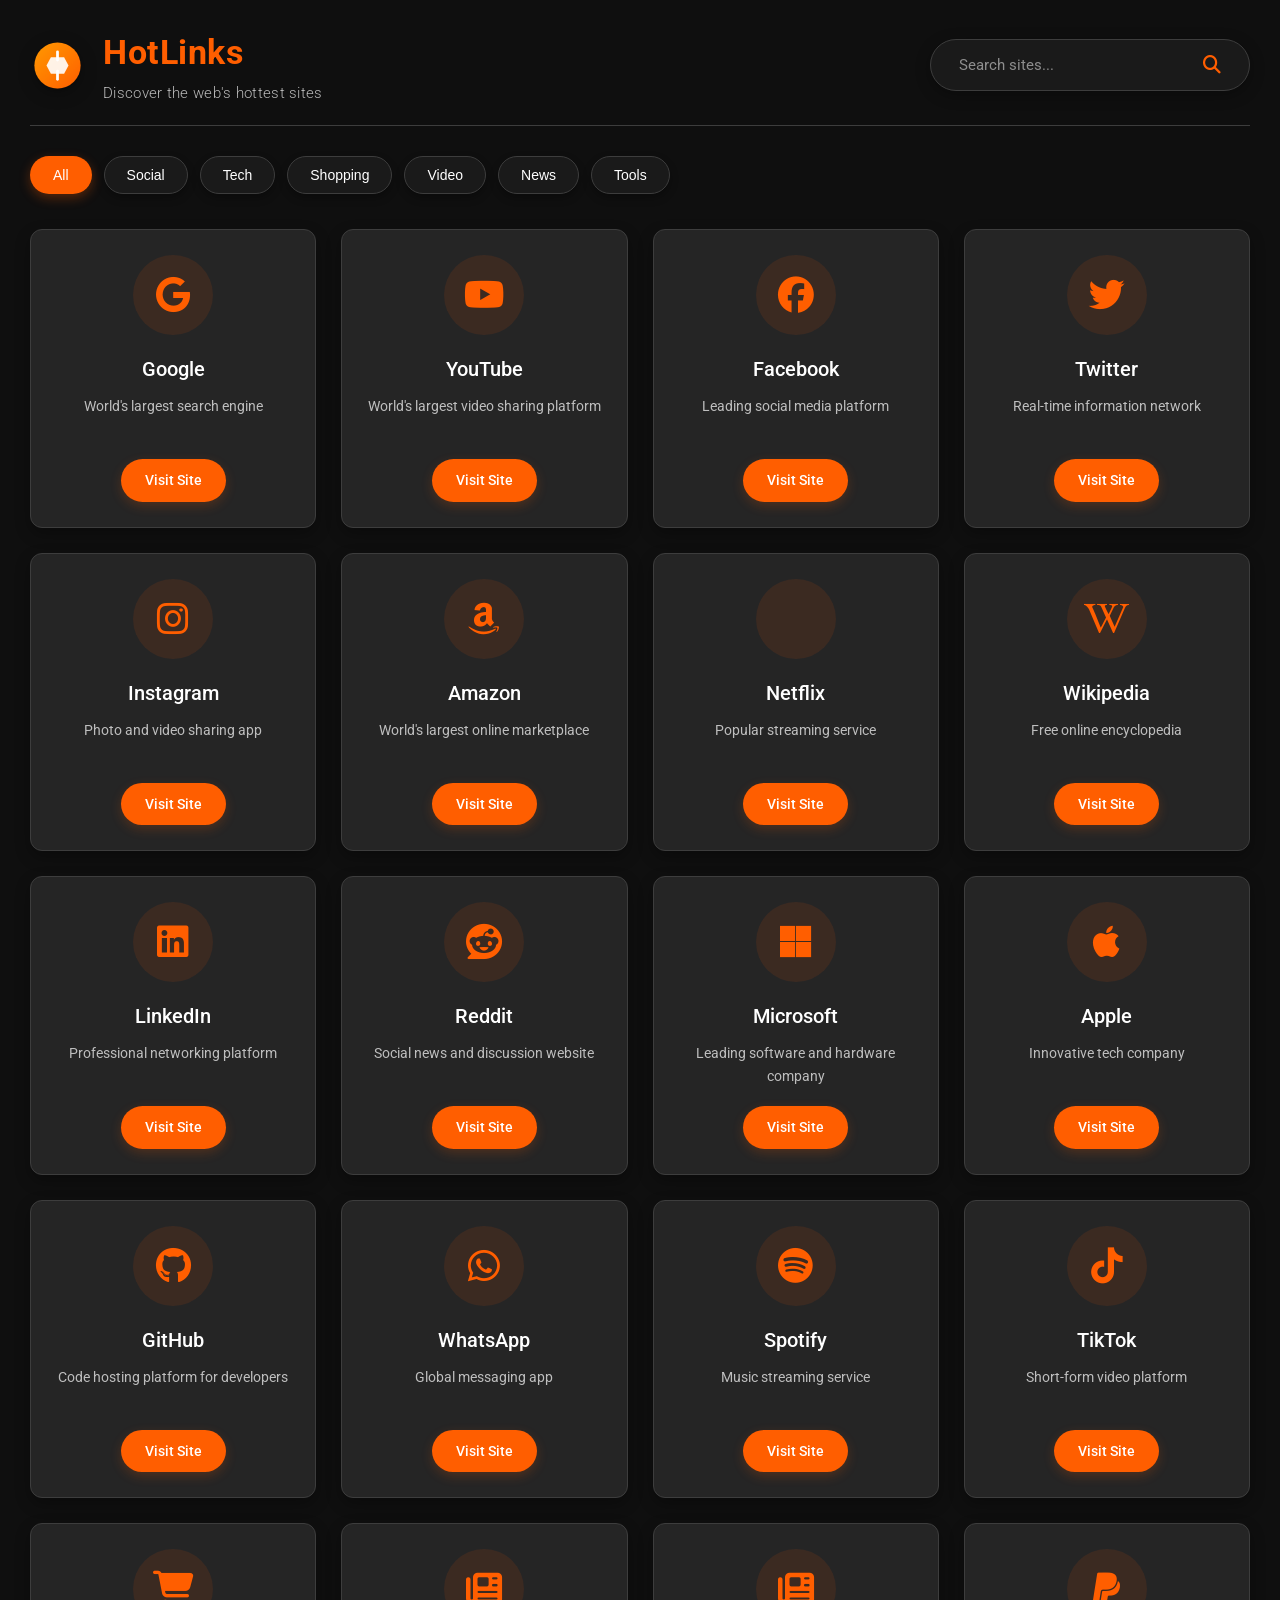
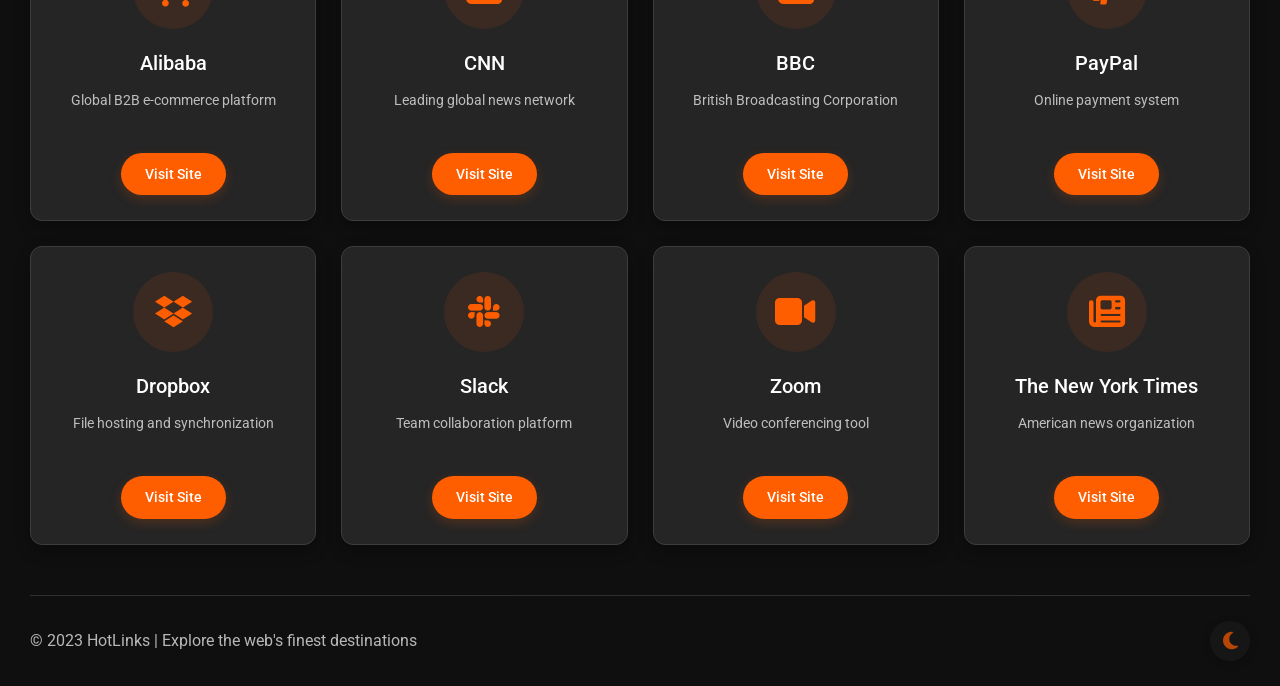
==== index.html @ d6946429 "Add files via upload" ====
<html lang="en">
<head>
    <meta charset="UTF-8">
    <meta name="viewport" content="width=device-width, initial-scale=1.0">
    <title>HotLinks - Popular Sites Directory</title>
    <link rel="stylesheet" href="styles.css">
    <link rel="stylesheet" href="https://cdnjs.cloudflare.com/ajax/libs/font-awesome/6.4.0/css/all.min.css">
    <link href="https://fonts.googleapis.com/css2?family=Roboto:wght@300;400;500;700&display=swap" rel="stylesheet">
</head>
<body>
    <div class="container">
        <header>
            <div class="logo">
                <svg width="55" height="55" viewBox="0 0 100 100">
                    <defs>
                        <linearGradient id="logo-gradient" x1="0%" y1="0%" x2="100%" y2="100%">
                            <stop offset="0%" stop-color="#f90" />
                            <stop offset="100%" stop-color="#ff5e00" />
                        </linearGradient>
                        <filter id="shadow" x="-20%" y="-20%" width="140%" height="140%">
                            <feDropShadow dx="0" dy="3" stdDeviation="3" flood-color="rgba(0,0,0,0.2)" />
                        </filter>
                    </defs>
                    <circle cx="50" cy="50" r="42" fill="url(#logo-gradient)" filter="url(#shadow)" />
                    <path d="M38 35 L62 35 L70 50 L62 65 L38 65 L30 50 Z" fill="white" opacity="0.9" />
                    <path d="M50 25 L50 40" stroke="white" stroke-width="5" stroke-linecap="round" />
                    <path d="M50 60 L50 75" stroke="white" stroke-width="5" stroke-linecap="round" />
                </svg>
                <div class="title-container">
                    <h1>HotLinks</h1>
                    <p class="subtitle">Discover the web's hottest sites</p>
                </div>
            </div>
            <div class="search-box">
                <input type="text" id="search-input" placeholder="Search sites...">
                <button id="search-btn"><i class="fas fa-search"></i></button>
            </div>
        </header>

        <div class="category-tabs">
            <button class="tab active" data-category="all">All</button>
            <button class="tab" data-category="social">Social</button>
            <button class="tab" data-category="tech">Tech</button>
            <button class="tab" data-category="shopping">Shopping</button>
            <button class="tab" data-category="video">Video</button>
            <button class="tab" data-category="news">News</button>
            <button class="tab" data-category="tools">Tools</button>
        </div>

        <main id="sites-container">
            <!-- Website cards will be generated via JavaScript -->
        </main>

        <footer>
            <p>&#169; 2023 HotLinks | Explore the web's finest destinations</p>
            <div class="theme-toggle">
                <button id="theme-toggle-btn"><i class="fas fa-moon"></i></button>
            </div>
        </footer>
    </div>

    <script src="script.js"></script>
</body>
</html>
---- styles.css ----
:root {
    --primary-color: #ff5e00;
    --secondary-color: #f90;
    --accent-color: #ff5e00;
    --background-color: #0f0f0f;
    --card-background: #252525;
    --text-color: #ffffff;
    --shadow-color: rgba(0, 0, 0, 0.3);
    --header-height: 80px;
    --gradient-start: #ff5e00;
    --gradient-middle: #f90;
    --gradient-end: #ff5e00;
    --card-hover-color: rgba(255, 94, 0, 0.15);
    --button-hover: #f90;
    --border-color: #3d3d3d;
    --input-background: #1a1a1a;
    --tab-inactive: #1a1a1a;
    --tab-hover: #2a2a2a;
}

.dark-theme {
    --primary-color: #f90;
    --secondary-color: #ff5e00;
    --accent-color: #ff5e00;
    --background-color: #1a1a1a;
    --card-background: #2a2a2a;
    --text-color: #ffffff;
    --shadow-color: rgba(0, 0, 0, 0.4);
    --card-hover-color: rgba(255, 153, 0, 0.15);
    --button-hover: #ff5e00;
    --border-color: #3d3d3d;
    --input-background: #252525;
}

* {
    margin: 0;
    padding: 0;
    box-sizing: border-box;
    transition: background-color 0.3s, color 0.3s;
}

body {
    font-family: 'Roboto', Arial, sans-serif;
    background-color: var(--background-color);
    color: var(--text-color);
    line-height: 1.6;
}

.container {
    max-width: 1300px;
    margin: 0 auto;
    padding: 25px 30px;
}

/* Header styles */
header {
    display: flex;
    justify-content: space-between;
    align-items: center;
    margin-bottom: 30px;
    padding-bottom: 20px;
    border-bottom: 1px solid var(--border-color);
}

.logo {
    display: flex;
    align-items: center;
}

.logo svg {
    margin-right: 18px;
    filter: drop-shadow(0 4px 8px rgba(0, 0, 0, 0.3));
    transition: transform 0.3s ease;
}

.logo:hover svg {
    transform: rotate(10deg);
}

.title-container {
    display: flex;
    flex-direction: column;
}

.logo h1 {
    font-size: 34px;
    font-weight: 700;
    background: linear-gradient(135deg, var(--gradient-start), var(--gradient-end));
    -webkit-background-clip: text;
    background-clip: text;
    color: transparent;
    letter-spacing: 0.5px;
    margin-bottom: 2px;
}

.subtitle {
    font-size: 15px;
    color: var(--text-color);
    opacity: 0.7;
    font-weight: 300;
    letter-spacing: 0.3px;
}

.search-box {
    display: flex;
    align-items: center;
    background-color: var(--input-background);
    border-radius: 50px;
    padding: 8px 20px;
    box-shadow: 0 4px 15px var(--shadow-color);
    width: 320px;
    border: 1px solid var(--border-color);
    transition: all 0.3s ease;
}

.search-box:hover, .search-box:focus-within {
    box-shadow: 0 8px 20px rgba(255, 94, 0, 0.2);
    border-color: var(--primary-color);
}

.search-box input {
    flex: 1;
    border: none;
    background: none;
    padding: 8px;
    outline: none;
    color: var(--text-color);
    font-family: 'Roboto', sans-serif;
    font-size: 15px;
}

.search-box input::placeholder {
    color: rgba(255, 255, 255, 0.5);
}

.search-box button {
    background: none;
    border: none;
    color: var(--primary-color);
    cursor: pointer;
    font-size: 18px;
    padding: 0 8px;
    transition: transform 0.2s;
}

.search-box button:hover {
    transform: scale(1.15);
    color: var(--secondary-color);
}

/* Category tabs styles */
.category-tabs {
    display: flex;
    flex-wrap: wrap;
    gap: 12px;
    margin-bottom: 35px;
}

.tab {
    padding: 10px 22px;
    background-color: var(--tab-inactive);
    border: 1px solid var(--border-color);
    border-radius: 30px;
    cursor: pointer;
    font-weight: 500;
    color: var(--text-color);
    transition: all 0.3s ease;
    font-size: 14px;
    box-shadow: 0 4px 8px var(--shadow-color);
}

.tab:hover {
    background-color: var(--tab-hover);
    border-color: var(--primary-color);
    transform: translateY(-2px);
}

.tab.active {
    background: linear-gradient(135deg, var(--gradient-start), var(--gradient-end));
    color: white;
    border-color: transparent;
    box-shadow: 0 4px 12px rgba(255, 94, 0, 0.3);
}

/* Website card styles */
main {
    display: grid;
    grid-template-columns: repeat(auto-fill, minmax(250px, 1fr));
    gap: 25px;
}

.site-card {
    background-color: var(--card-background);
    border-radius: 12px;
    padding: 25px;
    box-shadow: 0 6px 15px var(--shadow-color);
    transition: all 0.3s ease;
    display: flex;
    flex-direction: column;
    align-items: center;
    text-align: center;
    border: 1px solid var(--border-color);
    position: relative;
    overflow: hidden;
    cursor: pointer;
}

.site-card::before {
    content: '';
    position: absolute;
    top: 0;
    left: 0;
    width: 100%;
    height: 4px;
    background: linear-gradient(90deg, var(--gradient-start), var(--gradient-end));
    transform: scaleX(0);
    transition: transform 0.3s ease;
    transform-origin: left;
}

.site-card:hover {
    transform: translateY(-8px);
    box-shadow: 0 12px 25px rgba(0, 0, 0, 0.4);
    border-color: var(--primary-color);
}

.site-card:hover::before {
    transform: scaleX(1);
}

.site-icon {
    font-size: 36px;
    margin-bottom: 18px;
    color: var(--primary-color);
    width: 80px;
    height: 80px;
    display: flex;
    align-items: center;
    justify-content: center;
    border-radius: 50%;
    background: rgba(255, 94, 0, 0.1);
    position: relative;
    z-index: 1;
    transition: all 0.3s ease;
}

.site-card:hover .site-icon {
    transform: scale(1.1);
    color: var(--secondary-color);
    background: rgba(255, 94, 0, 0.15);
}

.site-info {
    position: relative;
    z-index: 1;
    width: 100%;
}

.site-info h3 {
    font-size: 20px;
    margin-bottom: 10px;
    font-weight: 500;
    transition: color 0.3s;
}

.site-card:hover .site-info h3 {
    color: var(--primary-color);
}

.site-info p {
    font-size: 14px;
    color: var(--text-color);
    opacity: 0.7;
    margin-bottom: 20px;
    height: 44px;
    overflow: hidden;
}

.site-card a {
    display: inline-block;
    padding: 10px 24px;
    background: linear-gradient(135deg, var(--gradient-start), var(--gradient-end));
    color: white;
    text-decoration: none;
    border-radius: 30px;
    font-size: 14px;
    font-weight: 500;
    transition: all 0.3s;
    box-shadow: 0 4px 12px rgba(255, 94, 0, 0.2);
    position: relative;
    z-index: 1;
    overflow: hidden;
}

.site-card a::before {
    content: '';
    position: absolute;
    top: 0;
    left: 0;
    width: 100%;
    height: 100%;
    background: var(--button-hover);
    transform: translateX(-100%);
    transition: transform 0.3s ease;
    z-index: -1;
}

.site-card a:hover {
    transform: translateY(-3px);
    box-shadow: 0 8px 20px rgba(255, 94, 0, 0.3);
}

.site-card a:hover::before {
    transform: translateX(0);
}

/* Footer styles */
footer {
    margin-top: 50px;
    padding-top: 25px;
    border-top: 1px solid var(--border-color);
    display: flex;
    justify-content: space-between;
    align-items: center;
    color: var(--text-color);
    opacity: 0.7;
}

.theme-toggle button {
    background: none;
    border: none;
    color: var(--primary-color);
    cursor: pointer;
    font-size: 20px;
    transition: transform 0.3s ease;
    width: 40px;
    height: 40px;
    display: flex;
    align-items: center;
    justify-content: center;
    border-radius: 50%;
    background-color: var(--input-background);
    box-shadow: 0 2px 10px var(--shadow-color);
}

.theme-toggle button:hover {
    transform: rotate(30deg);
    color: var(--secondary-color);
    box-shadow: 0 4px 15px rgba(255, 94, 0, 0.15);
}

/* Responsive design */
@media (max-width: 768px) {
    header {
        flex-direction: column;
        gap: 25px;
    }
    
    .search-box {
        width: 100%;
    }
    
    main {
        grid-template-columns: repeat(auto-fill, minmax(220px, 1fr));
    }
    
    footer {
        flex-direction: column;
        gap: 15px;
        text-align: center;
    }
}

@media (max-width: 480px) {
    .container {
        padding: 20px 15px;
    }
    
    .category-tabs {
        justify-content: center;
    }
    
    main {
        grid-template-columns: 1fr;
    }
    
    .logo {
        flex-direction: column;
        text-align: center;
    }
    
    .logo svg {
        margin-right: 0;
        margin-bottom: 15px;
    }
}
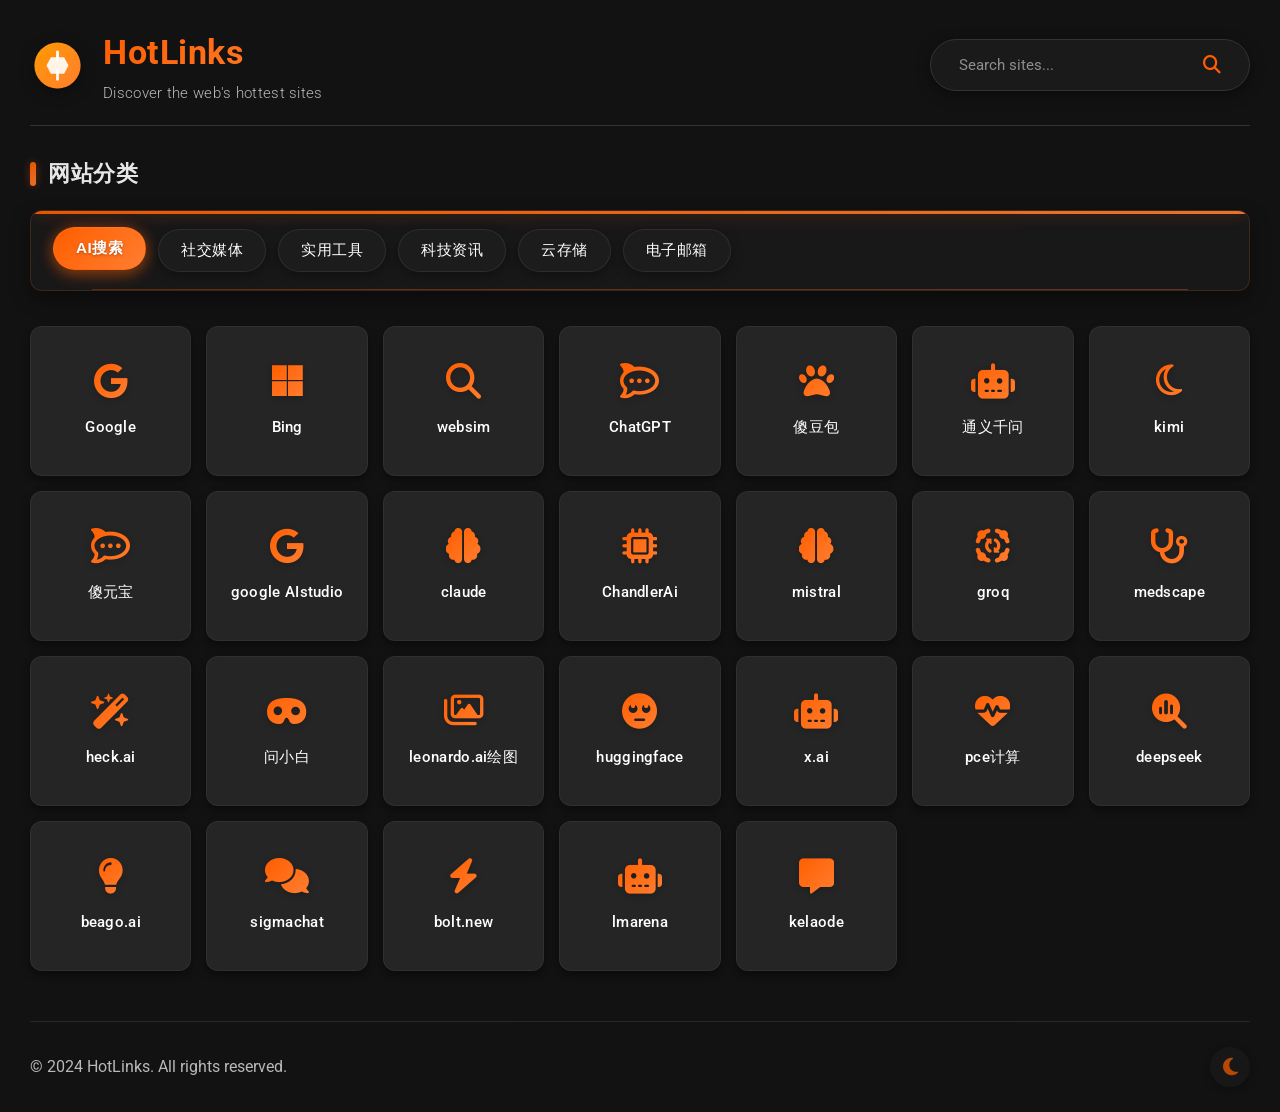
==== commit dc3b412f: "Add files via upload" ====
--- a/index.html
+++ b/index.html
@@ -1,64 +1,106 @@
-<html lang="en">
-<head>
-    <meta charset="UTF-8">
-    <meta name="viewport" content="width=device-width, initial-scale=1.0">
+<!DOCTYPE html>
+<html lang="zh-CN">
+  <head>
+    <meta charset="UTF-8" />
+    <meta name="viewport" content="width=device-width, initial-scale=1.0" />
     <title>HotLinks - Popular Sites Directory</title>
-    <link rel="stylesheet" href="styles.css">
-    <link rel="stylesheet" href="https://cdnjs.cloudflare.com/ajax/libs/font-awesome/6.4.0/css/all.min.css">
-    <link href="https://fonts.googleapis.com/css2?family=Roboto:wght@300;400;500;700&display=swap" rel="stylesheet">
-</head>
-<body>
+    <link rel="stylesheet" href="styles.css" />
+    <link
+      rel="stylesheet"
+      href="https://cdnjs.cloudflare.com/ajax/libs/font-awesome/6.4.0/css/all.min.css"
+    />
+    <link
+      href="https://fonts.googleapis.com/css2?family=Roboto:wght@300;400;500;700&display=swap"
+      rel="stylesheet"
+    />
+  </head>
+  <body>
     <div class="container">
-        <header>
-            <div class="logo">
-                <svg width="55" height="55" viewBox="0 0 100 100">
-                    <defs>
-                        <linearGradient id="logo-gradient" x1="0%" y1="0%" x2="100%" y2="100%">
-                            <stop offset="0%" stop-color="#f90" />
-                            <stop offset="100%" stop-color="#ff5e00" />
-                        </linearGradient>
-                        <filter id="shadow" x="-20%" y="-20%" width="140%" height="140%">
-                            <feDropShadow dx="0" dy="3" stdDeviation="3" flood-color="rgba(0,0,0,0.2)" />
-                        </filter>
-                    </defs>
-                    <circle cx="50" cy="50" r="42" fill="url(#logo-gradient)" filter="url(#shadow)" />
-                    <path d="M38 35 L62 35 L70 50 L62 65 L38 65 L30 50 Z" fill="white" opacity="0.9" />
-                    <path d="M50 25 L50 40" stroke="white" stroke-width="5" stroke-linecap="round" />
-                    <path d="M50 60 L50 75" stroke="white" stroke-width="5" stroke-linecap="round" />
-                </svg>
-                <div class="title-container">
-                    <h1>HotLinks</h1>
-                    <p class="subtitle">Discover the web's hottest sites</p>
-                </div>
-            </div>
-            <div class="search-box">
-                <input type="text" id="search-input" placeholder="Search sites...">
-                <button id="search-btn"><i class="fas fa-search"></i></button>
-            </div>
-        </header>
+      <header>
+        <div class="logo">
+          <svg width="55" height="55" viewBox="0 0 100 100">
+            <defs>
+              <linearGradient
+                id="logo-gradient"
+                x1="0%"
+                y1="0%"
+                x2="100%"
+                y2="100%"
+              >
+                <stop offset="0%" stop-color="#f90" />
+                <stop offset="100%" stop-color="#ff7e30" />
+              </linearGradient>
+              <filter id="shadow" x="-20%" y="-20%" width="140%" height="140%">
+                <feDropShadow
+                  dx="0"
+                  dy="3"
+                  stdDeviation="3"
+                  flood-color="rgba(0,0,0,0.2)"
+                />
+              </filter>
+            </defs>
+            <circle
+              cx="50"
+              cy="50"
+              r="42"
+              fill="url(#logo-gradient)"
+              filter="url(#shadow)"
+            />
+            <path
+              d="M38 35 L62 35 L70 50 L62 65 L38 65 L30 50 Z"
+              fill="white"
+              opacity="0.9"
+            />
+            <path
+              d="M50 25 L50 40"
+              stroke="white"
+              stroke-width="5"
+              stroke-linecap="round"
+            />
+            <path
+              d="M50 60 L50 75"
+              stroke="white"
+              stroke-width="5"
+              stroke-linecap="round"
+            />
+          </svg>
+          <div class="title-container">
+            <h1>HotLinks</h1>
+            <p class="subtitle">Discover the web's hottest sites</p>
+          </div>
+        </div>
+        <div class="search-box">
+          <input type="text" id="search-input" placeholder="Search sites..." />
+          <button id="search-btn"><i class="fas fa-search"></i></button>
+        </div>
+      </header>
 
+      <div class="category-tabs-container">
+        <h2 class="category-heading">网站分类</h2>
         <div class="category-tabs">
-            <button class="tab active" data-category="all">All</button>
-            <button class="tab" data-category="social">Social</button>
-            <button class="tab" data-category="tech">Tech</button>
-            <button class="tab" data-category="shopping">Shopping</button>
-            <button class="tab" data-category="video">Video</button>
-            <button class="tab" data-category="news">News</button>
-            <button class="tab" data-category="tools">Tools</button>
+          <!-- 移除了 "全部" 标签，并将 "AI搜索" 设为默认选中 -->
+          <button class="tab active" data-category="ai-search">AI搜索</button>
+          <button class="tab" data-category="social">社交媒体</button>
+          <button class="tab" data-category="tools">实用工具</button>
+          <button class="tab" data-category="tech-news">科技资讯</button>
+          <button class="tab" data-category="cloud-storage">云存储</button>
+          <button class="tab" data-category="email">电子邮箱</button>
         </div>
+      </div>
+      
+      <main id="sites-container">
+        <!-- 网站卡片将由JavaScript动态渲染 -->
+      </main>
 
-        <main id="sites-container">
-            <!-- Website cards will be generated via JavaScript -->
-        </main>
-
-        <footer>
-            <p>&#169; 2023 HotLinks | Explore the web's finest destinations</p>
-            <div class="theme-toggle">
-                <button id="theme-toggle-btn"><i class="fas fa-moon"></i></button>
-            </div>
-        </footer>
+      <footer>
+        <p>© 2024 HotLinks. All rights reserved.</p>
+        <div class="theme-toggle">
+          <button id="theme-toggle-btn">
+            <i class="fas fa-moon"></i>
+          </button>
+        </div>
+      </footer>
     </div>
-
     <script src="script.js"></script>
-</body>
+  </body>
 </html>
--- a/styles.css
+++ b/styles.css
@@ -1,35 +1,25 @@
 :root {
-    --primary-color: #ff5e00;
+    --primary-color: #ff5e00; /* 橙色 */
     --secondary-color: #f90;
-    --accent-color: #ff5e00;
-    --background-color: #0f0f0f;
-    --card-background: #252525;
+    --accent-color: #ff7e30;
+    --background-color: #121212;
+    --card-background: #252525; /* 更深沉的卡片背景色 */
     --text-color: #ffffff;
-    --shadow-color: rgba(0, 0, 0, 0.3);
+    --shadow-color: rgba(0, 0, 0, 0.4);
     --header-height: 80px;
     --gradient-start: #ff5e00;
     --gradient-middle: #f90;
-    --gradient-end: #ff5e00;
-    --card-hover-color: rgba(255, 94, 0, 0.15);
+    --gradient-end: #ff7e30;
+    --card-hover-shadow: rgba(255, 126, 48, 0.3); /* 增强悬停阴影颜色 */
     --button-hover: #f90;
-    --border-color: #3d3d3d;
+    --border-color: #333333;
     --input-background: #1a1a1a;
     --tab-inactive: #1a1a1a;
     --tab-hover: #2a2a2a;
-}
-
-.dark-theme {
-    --primary-color: #f90;
-    --secondary-color: #ff5e00;
-    --accent-color: #ff5e00;
-    --background-color: #1a1a1a;
-    --card-background: #2a2a2a;
-    --text-color: #ffffff;
-    --shadow-color: rgba(0, 0, 0, 0.4);
-    --card-hover-color: rgba(255, 153, 0, 0.15);
-    --button-hover: #ff5e00;
-    --border-color: #3d3d3d;
-    --input-background: #252525;
+    --border-radius: 12px; /* 增大圆角 */
+    --transition-speed: 0.3s; /* 稍微延长过渡时间 */
+    --primary-gradient: linear-gradient(135deg, var(--gradient-start), var(--gradient-end));
+    --card-glow: 0 0 15px rgba(255, 94, 0, 0.15); /* 新增卡片发光效果 */
 }
 
 * {
@@ -148,170 +138,226 @@
     color: var(--secondary-color);
 }
 
-/* Category tabs styles */
+/* Category tabs container styles */
+.category-tabs-container {
+    margin-bottom: 35px;
+}
+
+.category-heading {
+    font-size: 1.4rem;
+    margin-bottom: 18px;
+    color: var(--text-color);
+    opacity: 0.9;
+    font-weight: 600;
+    position: relative;
+    padding-left: 18px;
+    letter-spacing: 0.5px;
+}
+
+.category-heading:before {
+    content: '';
+    position: absolute;
+    left: 0;
+    top: 50%;
+    transform: translateY(-50%);
+    width: 6px;
+    height: 24px;
+    background: var(--primary-gradient);
+    border-radius: 4px;
+    box-shadow: 0 0 10px rgba(255, 94, 0, 0.4);
+}
+
 .category-tabs {
     display: flex;
     flex-wrap: wrap;
     gap: 12px;
-    margin-bottom: 35px;
-}
-
-.tab {
-    padding: 10px 22px;
-    background-color: var(--tab-inactive);
-    border: 1px solid var(--border-color);
-    border-radius: 30px;
-    cursor: pointer;
-    font-weight: 500;
-    color: var(--text-color);
-    transition: all 0.3s ease;
-    font-size: 14px;
-    box-shadow: 0 4px 8px var(--shadow-color);
-}
-
-.tab:hover {
-    background-color: var(--tab-hover);
-    border-color: var(--primary-color);
-    transform: translateY(-2px);
-}
-
-.tab.active {
-    background: linear-gradient(135deg, var(--gradient-start), var(--gradient-end));
-    color: white;
-    border-color: transparent;
-    box-shadow: 0 4px 12px rgba(255, 94, 0, 0.3);
-}
-
-/* Website card styles */
-main {
-    display: grid;
-    grid-template-columns: repeat(auto-fill, minmax(250px, 1fr));
-    gap: 25px;
-}
-
-.site-card {
-    background-color: var(--card-background);
-    border-radius: 12px;
-    padding: 25px;
-    box-shadow: 0 6px 15px var(--shadow-color);
-    transition: all 0.3s ease;
-    display: flex;
-    flex-direction: column;
-    align-items: center;
-    text-align: center;
-    border: 1px solid var(--border-color);
+    margin-bottom: 25px;
+    background-color: rgba(26, 26, 26, 0.85);
+    padding: 18px 22px;
+    border-radius: var(--border-radius);
+    box-shadow: 0 8px 20px var(--shadow-color);
+    border: 1px solid rgba(255, 126, 48, 0.15);
     position: relative;
     overflow: hidden;
-    cursor: pointer;
-}
-
-.site-card::before {
+    backdrop-filter: blur(8px);
+    transition: all var(--transition-speed) ease;
+}
+
+.category-tabs::before {
     content: '';
     position: absolute;
     top: 0;
     left: 0;
     width: 100%;
-    height: 4px;
-    background: linear-gradient(90deg, var(--gradient-start), var(--gradient-end));
-    transform: scaleX(0);
-    transition: transform 0.3s ease;
-    transform-origin: left;
-}
-
-.site-card:hover {
-    transform: translateY(-8px);
-    box-shadow: 0 12px 25px rgba(0, 0, 0, 0.4);
-    border-color: var(--primary-color);
-}
-
-.site-card:hover::before {
-    transform: scaleX(1);
-}
-
-.site-icon {
-    font-size: 36px;
-    margin-bottom: 18px;
-    color: var(--primary-color);
-    width: 80px;
-    height: 80px;
-    display: flex;
-    align-items: center;
-    justify-content: center;
-    border-radius: 50%;
-    background: rgba(255, 94, 0, 0.1);
+    height: 3px;
+    background: var(--primary-gradient);
+    opacity: 0.9;
+    box-shadow: 0 0 15px rgba(255, 94, 0, 0.5);
+}
+
+.category-tabs::after {
+    content: '';
+    position: absolute;
+    bottom: 0;
+    left: 5%;
+    width: 90%;
+    height: 1px;
+    background: var(--primary-gradient);
+    opacity: 0.3;
+}
+
+.tab {
+    padding: 10px 22px;
+    background-color: rgba(30, 30, 30, 0.75);
+    border: 1px solid rgba(255, 255, 255, 0.08);
+    border-radius: 24px;
+    color: var(--text-color);
+    font-size: 0.95rem;
+    font-weight: 500;
+    cursor: pointer;
+    transition: all var(--transition-speed) ease;
+    box-shadow: 0 4px 12px rgba(0, 0, 0, 0.35);
     position: relative;
+    overflow: hidden;
     z-index: 1;
-    transition: all 0.3s ease;
-}
-
-.site-card:hover .site-icon {
-    transform: scale(1.1);
-    color: var(--secondary-color);
-    background: rgba(255, 94, 0, 0.15);
-}
-
-.site-info {
-    position: relative;
-    z-index: 1;
-    width: 100%;
-}
-
-.site-info h3 {
-    font-size: 20px;
-    margin-bottom: 10px;
-    font-weight: 500;
-    transition: color 0.3s;
-}
-
-.site-card:hover .site-info h3 {
-    color: var(--primary-color);
-}
-
-.site-info p {
-    font-size: 14px;
-    color: var(--text-color);
-    opacity: 0.7;
-    margin-bottom: 20px;
-    height: 44px;
-    overflow: hidden;
-}
-
-.site-card a {
-    display: inline-block;
-    padding: 10px 24px;
-    background: linear-gradient(135deg, var(--gradient-start), var(--gradient-end));
-    color: white;
-    text-decoration: none;
-    border-radius: 30px;
-    font-size: 14px;
-    font-weight: 500;
-    transition: all 0.3s;
-    box-shadow: 0 4px 12px rgba(255, 94, 0, 0.2);
-    position: relative;
-    z-index: 1;
-    overflow: hidden;
-}
-
-.site-card a::before {
+    letter-spacing: 0.5px;
+    backdrop-filter: blur(3px);
+}
+
+.tab::before {
     content: '';
     position: absolute;
     top: 0;
     left: 0;
     width: 100%;
     height: 100%;
-    background: var(--button-hover);
-    transform: translateX(-100%);
-    transition: transform 0.3s ease;
+    background: var(--primary-gradient);
+    opacity: 0;
     z-index: -1;
-}
-
-.site-card a:hover {
-    transform: translateY(-3px);
-    box-shadow: 0 8px 20px rgba(255, 94, 0, 0.3);
-}
-
-.site-card a:hover::before {
-    transform: translateX(0);
+    transition: opacity var(--transition-speed) ease;
+}
+
+.tab:hover {
+    transform: translateY(-3px) scale(1.03);
+    box-shadow: 0 8px 18px rgba(255, 94, 0, 0.3);
+    border-color: rgba(255, 126, 48, 0.4);
+    color: rgba(255, 255, 255, 1);
+}
+
+.tab:hover::before {
+    opacity: 0.2;
+}
+
+.tab.active {
+    background: var(--primary-gradient);
+    color: white;
+    border-color: transparent;
+    box-shadow: 0 5px 15px rgba(255, 94, 0, 0.4), 0 0 15px rgba(255, 94, 0, 0.25);
+    transform: translateY(-2px);
+    font-weight: 600;
+    text-shadow: 0 1px 3px rgba(0, 0, 0, 0.3);
+    animation: pulse 2s infinite;
+}
+
+/* 加载动画样式 */
+.loading {
+    grid-column: 1 / -1;
+    display: flex;
+    justify-content: center;
+    align-items: center;
+    padding: 60px;
+    font-size: 2.2rem;
+    color: var(--primary-color);
+}
+
+.loading i {
+    animation: spin 1s infinite linear;
+    filter: drop-shadow(0 0 8px rgba(255, 94, 0, 0.4));
+}
+
+@keyframes spin {
+    from { transform: rotate(0deg); }
+    to { transform: rotate(360deg); }
+}
+
+/* 网站卡片样式 */
+#sites-container {
+    display: grid;
+    grid-template-columns: repeat(auto-fill, minmax(160px, 1fr));
+    gap: 15px; /* 增加卡片间距 */
+}
+
+.site-card {
+    position: relative;
+    min-height: 150px;
+    background-color: var(--card-background);
+    border-radius: var(--border-radius);
+    display: flex;
+    flex-direction: column;
+    align-items: center;
+    justify-content: center;
+    padding: 18px;
+    box-shadow: 0 4px 8px var(--shadow-color);
+    transition: all var(--transition-speed) ease-out;
+    overflow: hidden;
+    z-index: 1;
+    border: 1px solid rgba(255, 255, 255, 0.05);
+    cursor: pointer;
+}
+
+.site-card a {
+    position: absolute;
+    top: 0;
+    left: 0;
+    width: 100%;
+    height: 100%;
+    z-index: 2;
+}
+
+.site-card i {
+    font-size: 2.2rem;
+    margin-bottom: 0.8rem;
+    color: var(--primary-color);
+    transition: transform 0.3s ease, color 0.3s ease;
+    background: linear-gradient(135deg, var(--gradient-start), var(--gradient-end));
+    -webkit-background-clip: text;
+    background-clip: text;
+    color: transparent;
+    filter: drop-shadow(0 2px 3px rgba(0, 0, 0, 0.2));
+}
+
+.site-card:hover i {
+    transform: scale(1.15);
+}
+
+.site-card h3 {
+    font-size: 0.95rem;
+    font-weight: 500;
+    text-align: center;
+    margin-top: 0.2rem;
+    transition: color 0.3s ease;
+    letter-spacing: 0.3px;
+}
+
+.site-card:hover {
+    transform: translateY(-8px) scale(1.02); /* 增强悬停效果 */
+    box-shadow: 0 10px 20px var(--card-hover-shadow), var(--card-glow); /* 添加悬停阴影和发光效果 */
+    border-color: rgba(255, 126, 48, 0.2);
+}
+
+/* 无结果提示样式 */
+.no-results {
+    grid-column: 1 / -1;
+    text-align: center;
+    padding: 50px;
+    color: var(--text-color);
+    opacity: 0.8;
+    font-size: 1.2rem;
+    background-color: var(--card-background);
+    border-radius: var(--border-radius);
+    box-shadow: 0 5px 15px var(--shadow-color);
+    border: 1px solid rgba(255, 255, 255, 0.05);
+    letter-spacing: 0.5px;
 }
 
 /* Footer styles */
@@ -332,7 +378,7 @@
     color: var(--primary-color);
     cursor: pointer;
     font-size: 20px;
-    transition: transform 0.3s ease;
+    transition: transform 0.3s ease, box-shadow 0.3s ease, color 0.3s ease;
     width: 40px;
     height: 40px;
     display: flex;
@@ -346,11 +392,24 @@
 .theme-toggle button:hover {
     transform: rotate(30deg);
     color: var(--secondary-color);
-    box-shadow: 0 4px 15px rgba(255, 94, 0, 0.15);
+    box-shadow: 0 4px 15px rgba(255, 94, 0, 0.25);
+}
+
+/* 完善深色模式适配 */
+body.dark-theme {
+    --background-color: #121212;
+    --card-background: #252525;
+    --text-color: #ffffff;
+    --shadow-color: rgba(0, 0, 0, 0.5);
+    --card-hover-shadow: rgba(255, 126, 48, 0.3); /* 深色模式下的悬停阴影 */
 }
 
 /* Responsive design */
 @media (max-width: 768px) {
+    html {
+        font-size: 15px;
+    }
+
     header {
         flex-direction: column;
         gap: 25px;
@@ -360,8 +419,24 @@
         width: 100%;
     }
     
-    main {
-        grid-template-columns: repeat(auto-fill, minmax(220px, 1fr));
+    #sites-container {
+        grid-template-columns: repeat(auto-fill, minmax(130px, 1fr));
+        gap: 12px;
+    }
+
+    .site-card {
+        min-height: 130px;
+        padding: 14px;
+    }
+
+    .site-card i {
+        font-size: 1.8rem;
+        margin-bottom: 0.6rem;
+    }
+
+    .site-card h3 {
+        font-size: 0.9rem;
+        font-weight: 500;
     }
     
     footer {
@@ -369,19 +444,130 @@
         gap: 15px;
         text-align: center;
     }
+    
+    .sites-header {
+        flex-direction: column;
+        gap: 10px;
+        align-items: flex-start;
+    }
+    
+    .category-tabs {
+        justify-content: flex-start;
+        gap: 8px;
+    }
+    
+    .tab {
+        padding: 7px 14px;
+        font-size: 0.9rem;
+    }
 }
 
 @media (max-width: 480px) {
+    html {
+        font-size: 14px;
+    }
+
     .container {
         padding: 20px 15px;
     }
     
     .category-tabs {
+        padding: 15px 18px;
+        gap: 10px;
+    }
+
+.tab {
+    padding: 10px 22px;
+    background-color: rgba(30, 30, 30, 0.75);
+    border: 1px solid rgba(255, 255, 255, 0.08);
+    border-radius: 24px;
+    color: var(--text-color);
+    font-size: 0.95rem;
+    font-weight: 500;
+    cursor: pointer;
+    transition: all var(--transition-speed) ease;
+    box-shadow: 0 4px 12px rgba(0, 0, 0, 0.35);
+    position: relative;
+    overflow: hidden;
+    z-index: 1;
+    letter-spacing: 0.5px;
+    backdrop-filter: blur(3px);
+}
+
+.tab::before {
+    content: '';
+    position: absolute;
+    top: 0;
+    left: 0;
+    width: 100%;
+    height: 100%;
+    background: var(--primary-gradient);
+    opacity: 0;
+    z-index: -1;
+    transition: opacity var(--transition-speed) ease;
+}
+
+.tab:hover {
+    transform: translateY(-3px) scale(1.03);
+    box-shadow: 0 8px 18px rgba(255, 94, 0, 0.3); /* 增强悬停阴影 */
+    border-color: rgba(255, 126, 48, 0.4);
+    color: rgba(255, 255, 255, 1);
+}
+
+.tab:hover::before {
+    opacity: 0.2; /* 增加悬停时的渐变效果 */
+}
+
+.tab.active {
+    background: var(--primary-gradient);
+    color: white;
+    border-color: transparent;
+    box-shadow: 0 5px 15px rgba(255, 94, 0, 0.4), 0 0 15px rgba(255, 94, 0, 0.25); /* 增强发光效果 */
+    transform: translateY(-2px);
+    font-weight: 600;
+    text-shadow: 0 1px 3px rgba(0, 0, 0, 0.3);
+    animation: pulse 2s infinite;
+}
+
+@keyframes pulse {
+    0% { box-shadow: 0 5px 15px rgba(255, 94, 0, 0.4), 0 0 15px rgba(255, 94, 0, 0.25); }
+    50% { box-shadow: 0 5px 20px rgba(255, 94, 0, 0.5), 0 0 20px rgba(255, 94, 0, 0.35); }
+    100% { box-shadow: 0 5px 15px rgba(255, 94, 0, 0.4), 0 0 15px rgba(255, 94, 0, 0.25); }
+}
+
+    .category-tabs {
         justify-content: center;
     }
     
-    main {
-        grid-template-columns: 1fr;
+    #sites-container {
+        grid-template-columns: repeat(auto-fill, minmax(100px, 1fr));
+        gap: 10px;
+    }
+
+    .site-card {
+        min-height: 100px;
+        padding: 10px;
+    }
+
+    .site-card i {
+        font-size: 1.4rem;
+        margin-bottom: 0.4rem;
+    }
+
+    .site-card h3 {
+        font-size: 0.75rem;
+    }
+    
+    footer {
+        flex-direction: column;
+        gap: 15px;
+        text-align: center;
+    }
+    
+    .sites-header {
+        flex-direction: column;
+        gap: 10px;
+        align-items: flex-start;
     }
     
     .logo {
@@ -393,4 +579,29 @@
         margin-right: 0;
         margin-bottom: 15px;
     }
-}+}
+
+@media (max-width: 360px) {
+    html {
+        font-size: 13px;
+    }
+    
+    #sites-container {
+        grid-template-columns: repeat(auto-fill, minmax(100px, 1fr));
+        gap: 10px;
+    }
+    
+    .site-card {
+        height: 120px;
+        padding: 0.7rem 0.4rem;
+    }
+
+    .site-card i {
+        font-size: 1.4rem;
+        margin-bottom: 0.3rem;
+    }
+
+    .site-card h3 {
+        font-size: 0.7rem;
+    }
+}
